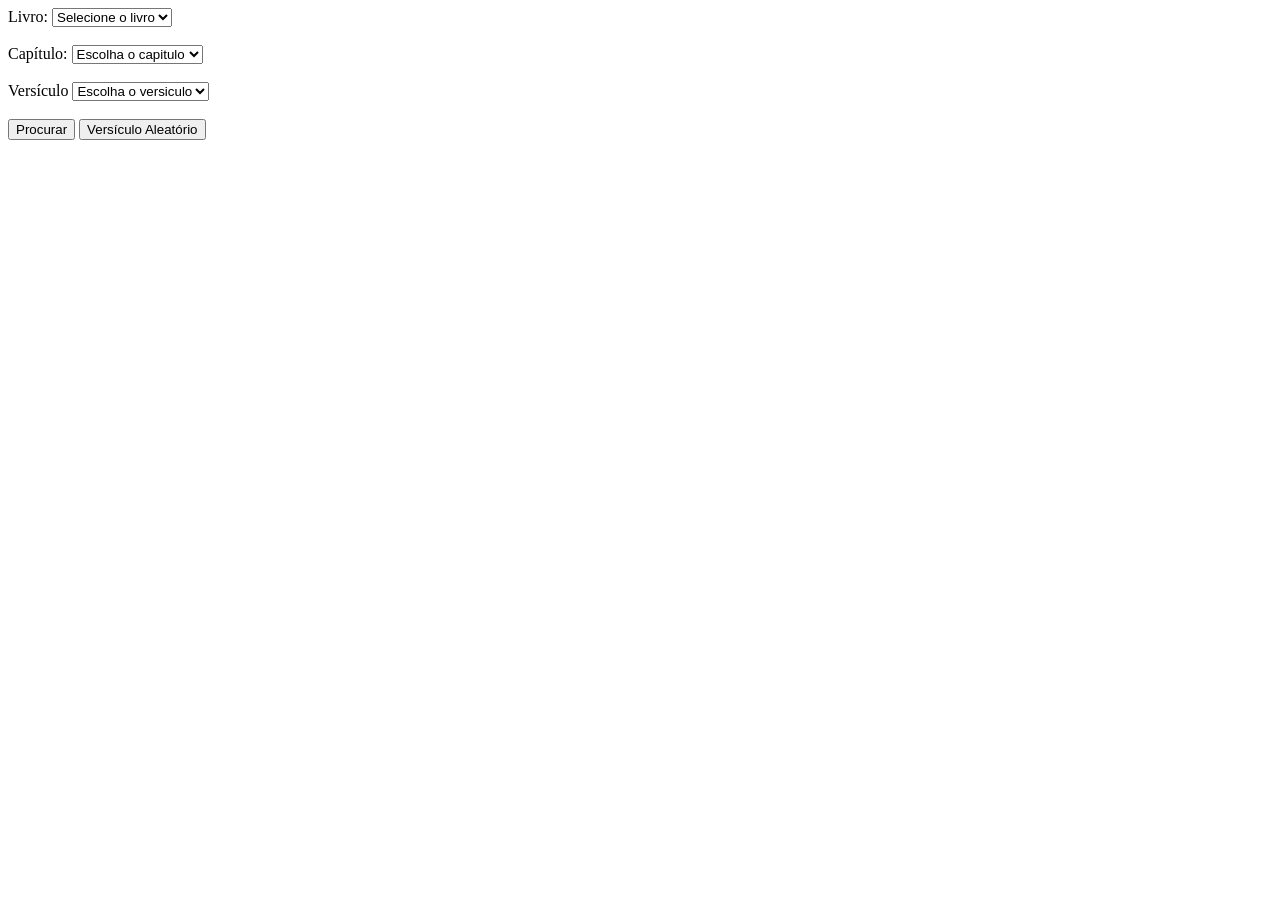
==== app/frontend/index.html @ f6b1e1d2 "feat: estrutura HTML da interface" ====
<!DOCTYPE html>
<html lang="en">
<head>
    <meta charset="UTF-8">
    <meta name="viewport" content="width=device-width, initial-scale=1.0">
    <title>Document</title>
</head>
<body>
    <form name="form1" id="form1" action="/action_page.php">
        <label for="livro">Livro: </label> 
        <select name="livro" id="livro">
            <option value="" selected="selected">Selecione o livro</option>
        </select>

        <br><br>

        <label for="capitulo">Capítulo: </label> 
        <select name="capitulo" id="capitulo">
            <option value="" selected="selected">Escolha o capitulo</option>
        </select>
        
        <br><br>

        <label for="versiculo">Versículo</label>
        <select name="versiculo" id="versiculo">
            <option value="" selected="selected">Escolha o versiculo</option>
        </select>

        <br><br>

        <input type="submit" value="Procurar">
        <input type="submit" value="Versículo Aleatório">
    </form>
</body>
</html>
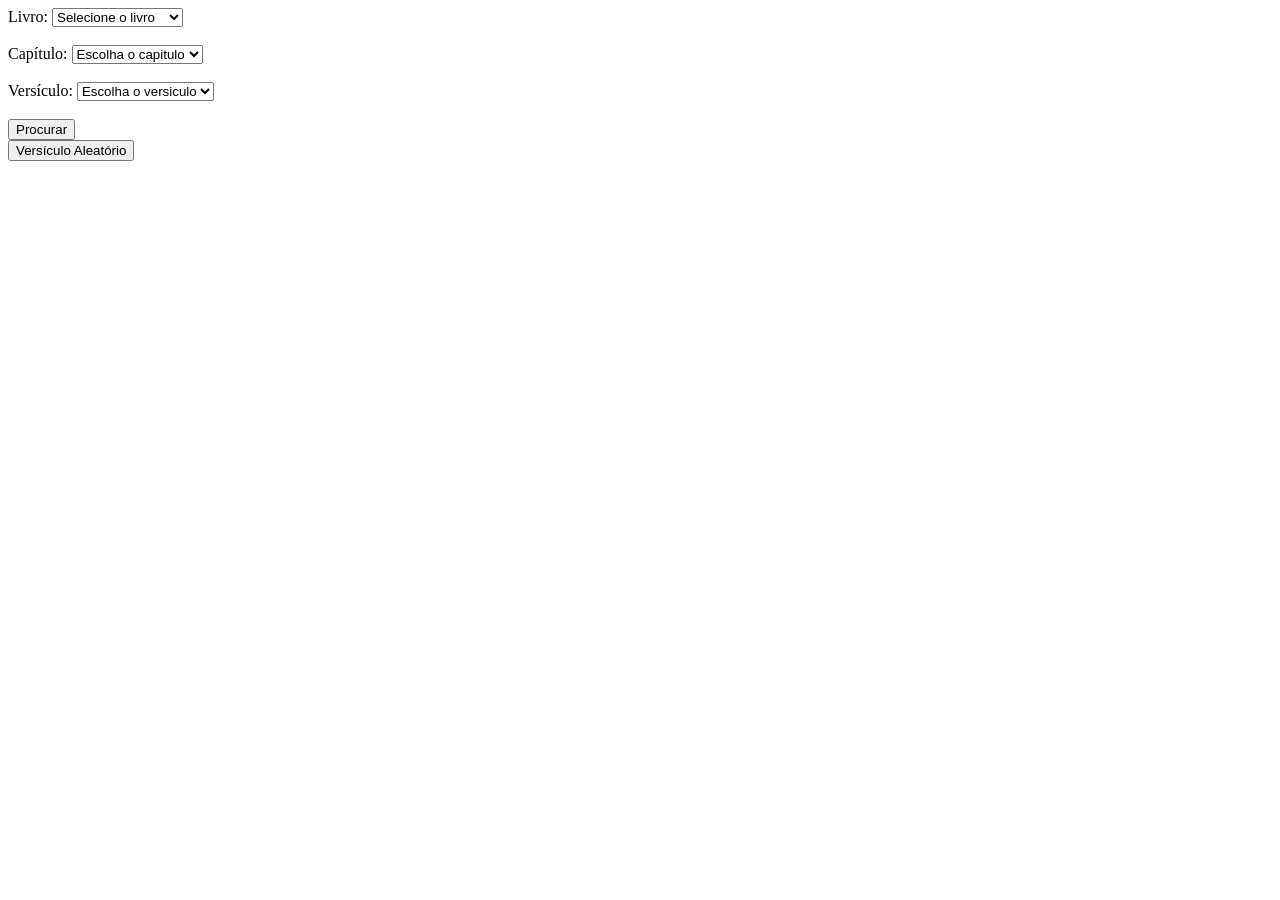
==== commit 218b8ed4: "feat: busca de versículo pela interface - selects encadeados de livro, capítulo e versículo - envio " ====
--- a/app/frontend/index.html
+++ b/app/frontend/index.html
@@ -1,27 +1,27 @@
 <!DOCTYPE html>
-<html lang="en">
+<html lang="pt-BR">
 <head>
     <meta charset="UTF-8">
     <meta name="viewport" content="width=device-width, initial-scale=1.0">
-    <title>Document</title>
+    <title>Bíblia API</title>
 </head>
 <body>
-    <form name="form1" id="form1" action="/action_page.php">
-        <label for="livro">Livro: </label> 
+    <form name="form1" id="form1" action="">
+        <label for="livro">Livro: </label>
         <select name="livro" id="livro">
             <option value="" selected="selected">Selecione o livro</option>
         </select>
 
         <br><br>
 
-        <label for="capitulo">Capítulo: </label> 
+        <label for="capitulo">Capítulo: </label>
         <select name="capitulo" id="capitulo">
             <option value="" selected="selected">Escolha o capitulo</option>
         </select>
-        
+
         <br><br>
 
-        <label for="versiculo">Versículo</label>
+        <label for="versiculo">Versículo: </label>
         <select name="versiculo" id="versiculo">
             <option value="" selected="selected">Escolha o versiculo</option>
         </select>
@@ -29,7 +29,12 @@
         <br><br>
 
         <input type="submit" value="Procurar">
-        <input type="submit" value="Versículo Aleatório">
     </form>
+
+    <button type="button" id="aleatorio">Versículo Aleatório</button>
+
+    <p id="resultado"></p>
+
+    <script type="module" src="main.js"></script>
 </body>
 </html>
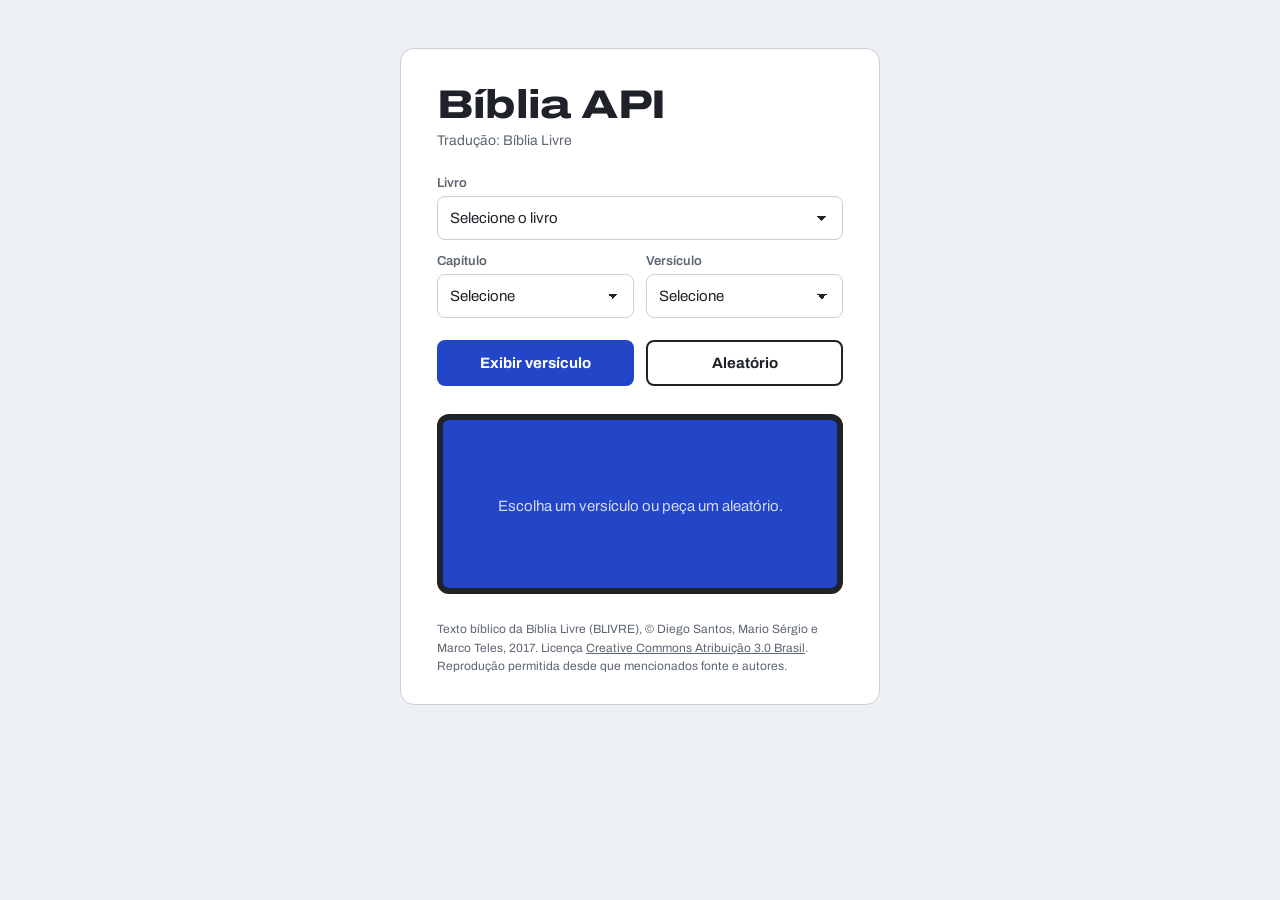
==== commit 75dbb554: "style: novo visual da interface - tema claro em cinza-pedra com cartão branco e fonte Archivo - Livr" ====
--- a/app/frontend/index.html
+++ b/app/frontend/index.html
@@ -3,37 +3,55 @@
 <head>
     <meta charset="UTF-8">
     <meta name="viewport" content="width=device-width, initial-scale=1.0">
+    
+    <link rel="stylesheet" href="style.css">
     <title>Bíblia API</title>
 </head>
-<body>
-    <form name="form1" id="form1" action="">
-        <label for="livro">Livro: </label>
-        <select name="livro" id="livro">
-            <option value="" selected="selected">Selecione o livro</option>
-        </select>
+<body id="body">
+    <div id="bloco">
+        <header>
+            <h1>Bíblia API</h1>
+            <p id="versao">Tradução: Bíblia Livre</p>
+        </header>
 
-        <br><br>
+        <div id="div-formulario">
+            <form name="form1" id="form1" action="">
+                <div class="campos">
+                    <label for="livro">Livro</label>
+                    <select name="livro" id="livro">
+                        <option value="" selected="selected">Selecione o livro</option>
+                    </select>
 
-        <label for="capitulo">Capítulo: </label>
-        <select name="capitulo" id="capitulo">
-            <option value="" selected="selected">Escolha o capitulo</option>
-        </select>
+                    <label for="capitulo">Capítulo</label>
+                    <select name="capitulo" id="capitulo">
+                        <option value="" selected="selected">Selecione</option>
+                    </select>
 
-        <br><br>
+                    <label for="versiculo">Versículo</label>
+                    <select name="versiculo" id="versiculo">
+                        <option value="" selected="selected">Selecione</option>
+                    </select>
+                </div>
 
-        <label for="versiculo">Versículo: </label>
-        <select name="versiculo" id="versiculo">
-            <option value="" selected="selected">Escolha o versiculo</option>
-        </select>
+                <div class="botoes">
+                    <button type="submit" class="botao-principal">Exibir versículo</button>
+                    <button type="button" id="aleatorio" class="botao-secundario">Aleatório</button>
+                </div>
+            </form>
 
-        <br><br>
+            <div id="div-resultado" aria-live="polite">
+                <p id="resultado"></p>
+            </div>
+        </div>
 
-        <input type="submit" value="Procurar">
-    </form>
-
-    <button type="button" id="aleatorio">Versículo Aleatório</button>
-
-    <p id="resultado"></p>
+        <footer>
+            <p id="creditos">
+                Texto bíblico da Bíblia Livre (BLIVRE), © Diego Santos, Mario Sérgio e Marco Teles, 2017.
+                Licença <a href="http://creativecommons.org/licenses/by/3.0/br/">Creative Commons Atribuição 3.0 Brasil</a>.
+                Reprodução permitida desde que mencionados fonte e autores.
+            </p>
+        </footer>
+    </div>
 
     <script type="module" src="main.js"></script>
 </body>
--- a/app/frontend/style.css
+++ b/app/frontend/style.css
@@ -0,0 +1,253 @@
+/* =========================================================
+   Bíblia API
+   Fundo de pedra clara, tipografia larga e o versículo exibido
+   numa caixa azul com moldura escura.
+   ========================================================= */
+
+@import url("https://fonts.googleapis.com/css2?family=Archivo:wdth,wght@62..125,400..800&display=swap");
+
+/* ---------- Cores e fontes ---------- */
+:root {
+    --pedra: #eceff3;      /* fundo da página */
+    --branco: #ffffff;     /* cartão */
+    --chumbo: #1f2329;     /* texto e "chumbo" do vitral */
+    --cinza: #5e6672;      /* textos de apoio */
+    --borda: #c9cfd8;      /* bordas dos campos */
+    --cobalto: #2346c8;    /* cor principal */
+    --ambar: #f2b53a;      /* segundo tom do vitral */
+
+    --fonte: "Archivo", "Segoe UI", system-ui, sans-serif;
+}
+
+/* ---------- Base ---------- */
+* {
+    box-sizing: border-box;
+}
+
+body {
+    margin: 0;
+    min-height: 100vh;
+    padding: 48px 16px;
+    background-color: var(--pedra);
+    font-family: var(--fonte);
+    color: var(--chumbo);
+}
+
+/* ---------- Cartão ---------- */
+#bloco {
+    max-width: 480px;
+    margin: 0 auto;
+    padding: 36px 36px 28px;
+    background-color: var(--branco);
+    border: 1px solid var(--borda);
+    border-radius: 14px;
+}
+
+header {
+    text-align: left;
+}
+
+h1 {
+    margin: 0;
+    font-size: 40px;
+    font-weight: 800;
+    font-stretch: 125%;          /* versão larga da Archivo */
+    line-height: 1;
+    letter-spacing: -0.02em;
+}
+
+#versao {
+    margin: 8px 0 0;
+    font-size: 14px;
+    color: var(--cinza);
+}
+
+/* ---------- Formulário ---------- */
+#div-formulario {
+    margin-top: 28px;
+}
+
+/* Livro ocupa a linha toda; Capítulo e Versículo dividem a linha de baixo */
+.campos {
+    display: grid;
+    grid-template-columns: 1fr 1fr;
+    grid-template-areas:
+        "rot-livro rot-livro"
+        "sel-livro sel-livro"
+        "rot-cap   rot-vers"
+        "sel-cap   sel-vers";
+    column-gap: 12px;
+}
+
+label[for="livro"]     { grid-area: rot-livro; }
+#livro                 { grid-area: sel-livro; }
+label[for="capitulo"]  { grid-area: rot-cap; }
+#capitulo              { grid-area: sel-cap; }
+label[for="versiculo"] { grid-area: rot-vers; }
+#versiculo             { grid-area: sel-vers; }
+
+.campos label {
+    margin: 14px 0 6px;
+    font-size: 13px;
+    font-weight: 600;
+    color: var(--cinza);
+}
+
+.campos label[for="livro"] {
+    margin-top: 0;
+}
+
+.campos select {
+    width: 100%;
+    height: 44px;
+    padding: 0 38px 0 12px;
+    font-family: var(--fonte);
+    font-size: 15px;
+    color: var(--chumbo);
+    background-color: var(--branco);
+    border: 1.5px solid var(--borda);
+    border-radius: 8px;
+    cursor: pointer;
+
+    appearance: none;
+    background-image:
+        linear-gradient(45deg, transparent 50%, var(--chumbo) 50%),
+        linear-gradient(135deg, var(--chumbo) 50%, transparent 50%);
+    background-position:
+        calc(100% - 20px) 50%,
+        calc(100% - 15px) 50%;
+    background-size: 5px 5px;
+    background-repeat: no-repeat;
+}
+
+.campos select:hover {
+    border-color: var(--chumbo);
+}
+
+/* ---------- Botões ---------- */
+.botoes {
+    display: grid;
+    grid-template-columns: 1fr 1fr;
+    gap: 12px;
+    margin-top: 22px;
+}
+
+.botoes button {
+    height: 46px;
+    font-family: var(--fonte);
+    font-size: 15px;
+    font-weight: 700;
+    border-radius: 8px;
+    cursor: pointer;
+}
+
+.botao-principal {
+    color: var(--branco);
+    background-color: var(--cobalto);
+    border: 2px solid var(--cobalto);
+}
+
+.botao-principal:hover {
+    background-color: #1b37a3;
+    border-color: #1b37a3;
+}
+
+.botao-secundario {
+    color: var(--chumbo);
+    background-color: var(--branco);
+    border: 2px solid var(--chumbo);
+}
+
+.botao-secundario:hover {
+    background-color: var(--pedra);
+}
+
+select:focus-visible,
+button:focus-visible,
+a:focus-visible {
+    outline: 3px solid var(--ambar);
+    outline-offset: 2px;
+}
+
+/* ---------- Caixa do versículo ---------- */
+#div-resultado {
+    margin-top: 28px;
+    min-height: 180px;
+    padding: 32px;
+    display: flex;
+    align-items: center;
+    justify-content: center;
+    text-align: center;
+    background-color: var(--cobalto);
+    border: 6px solid var(--chumbo);
+    border-radius: 12px;
+}
+
+#resultado {
+    margin: 0;
+    max-width: 22em;
+    padding: 14px 16px;
+    font-size: 20px;
+    line-height: 1.45;
+    color: var(--branco);
+}
+
+#resultado .referencia {
+    display: block;
+    margin-bottom: 8px;
+    font-size: 17px;
+    font-weight: 700;
+    font-stretch: 125%;
+    color: var(--ambar);
+}
+
+#resultado:empty::before {
+    content: "Escolha um versículo ou peça um aleatório.";
+    font-size: 15px;
+    opacity: 0.8;
+}
+
+/* ---------- Créditos ---------- */
+footer {
+    margin-top: 26px;
+}
+
+#creditos {
+    margin: 0;
+    font-size: 12px;
+    line-height: 1.55;
+    color: var(--cinza);
+}
+
+#creditos a {
+    color: inherit;
+}
+
+/* ---------- Celular ---------- */
+@media (max-width: 480px) {
+    body {
+        padding: 20px 12px 32px;
+    }
+
+    #bloco {
+        padding: 26px 20px 22px;
+    }
+
+    h1 {
+        font-size: 34px;
+    }
+
+    #div-resultado {
+        min-height: 160px;
+        padding: 24px 18px;
+    }
+
+    #resultado {
+        font-size: 18px;
+    }
+
+    .campos select {
+        padding: 0 30px 0 10px;
+        font-size: 14px;
+    }
+}
